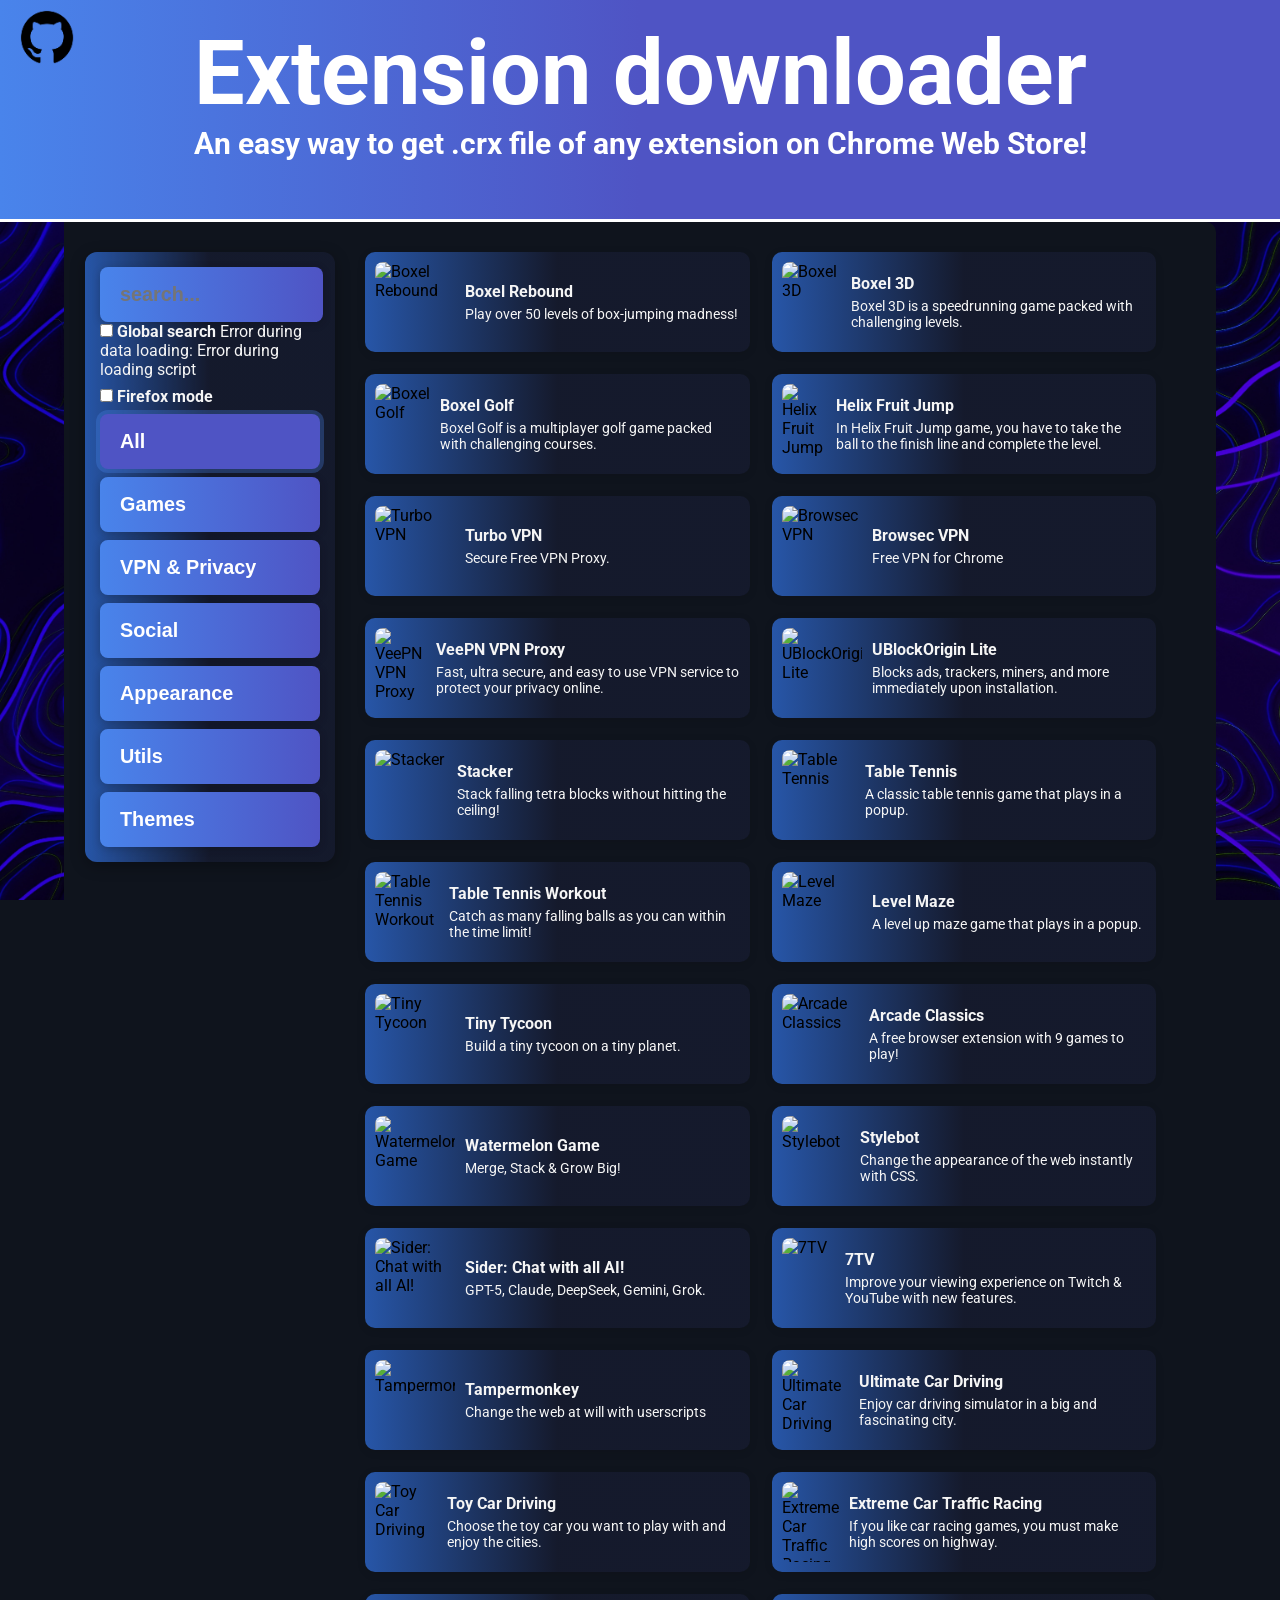
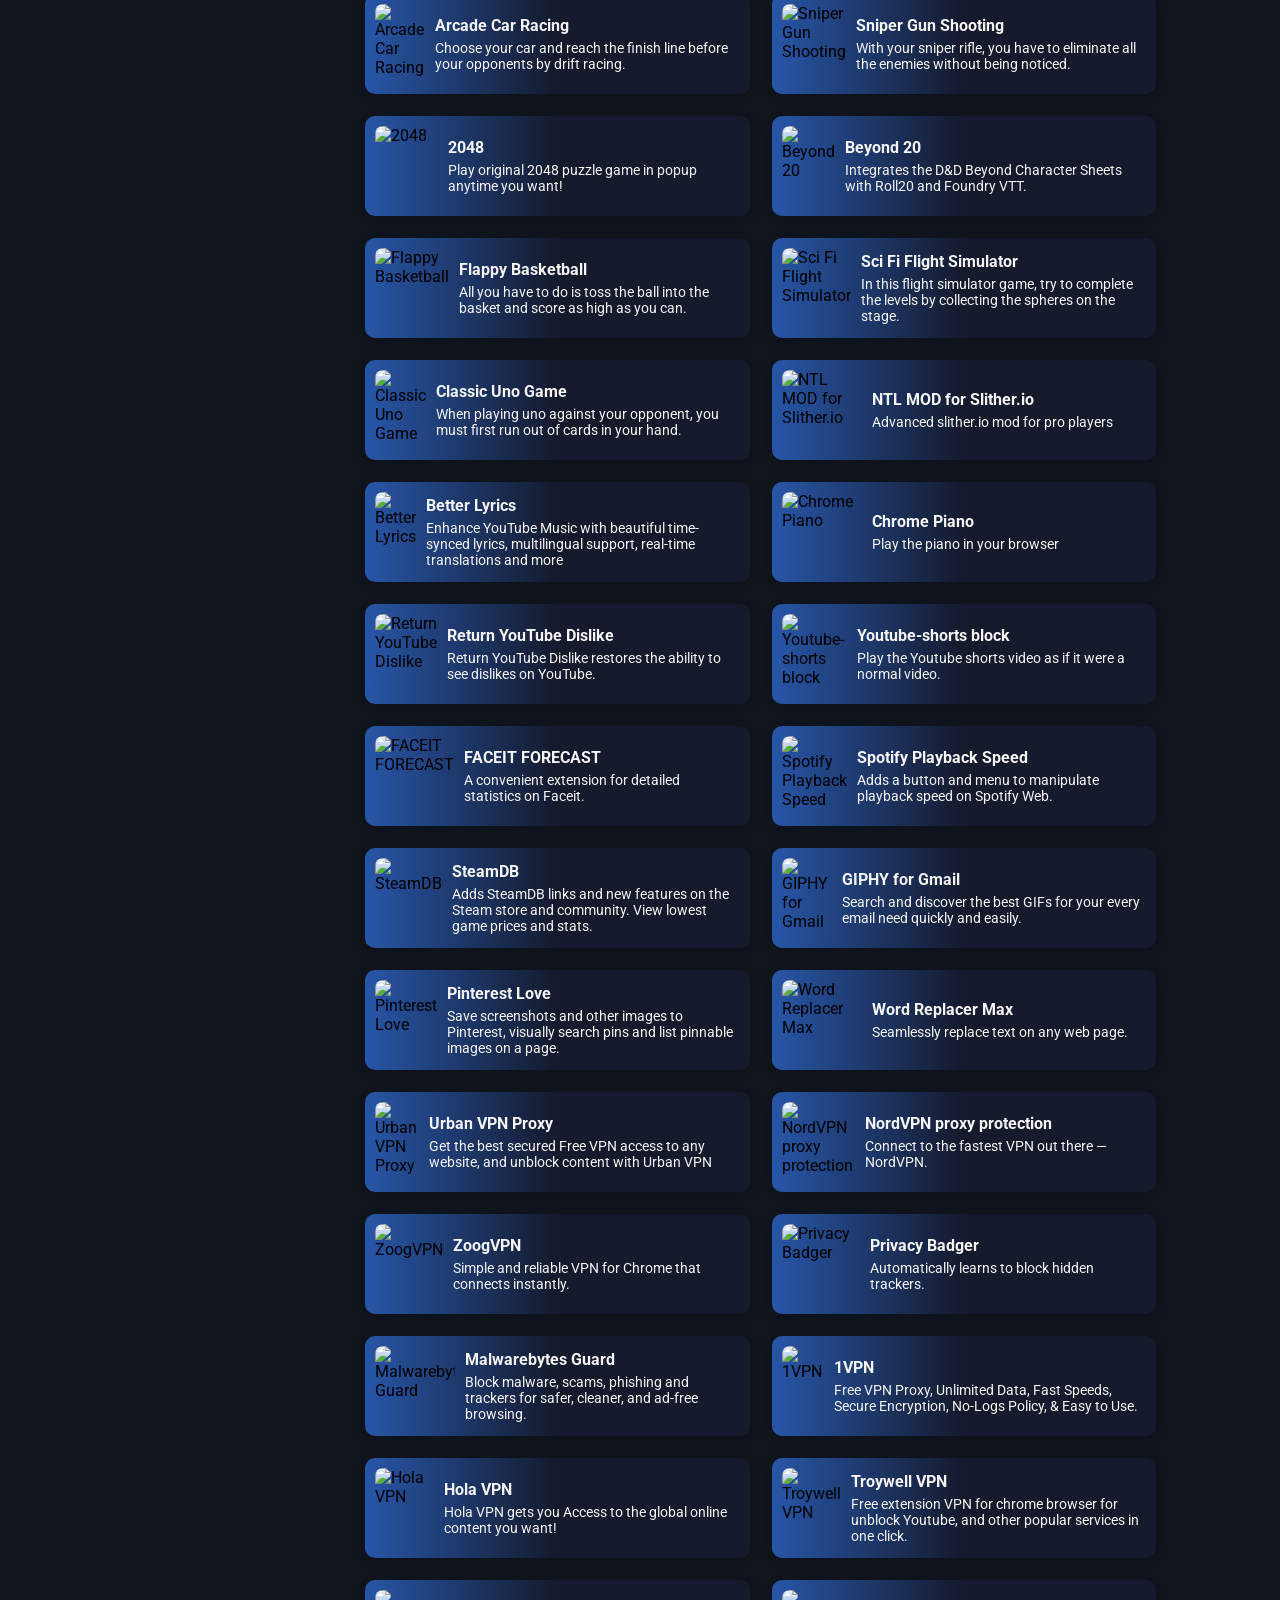
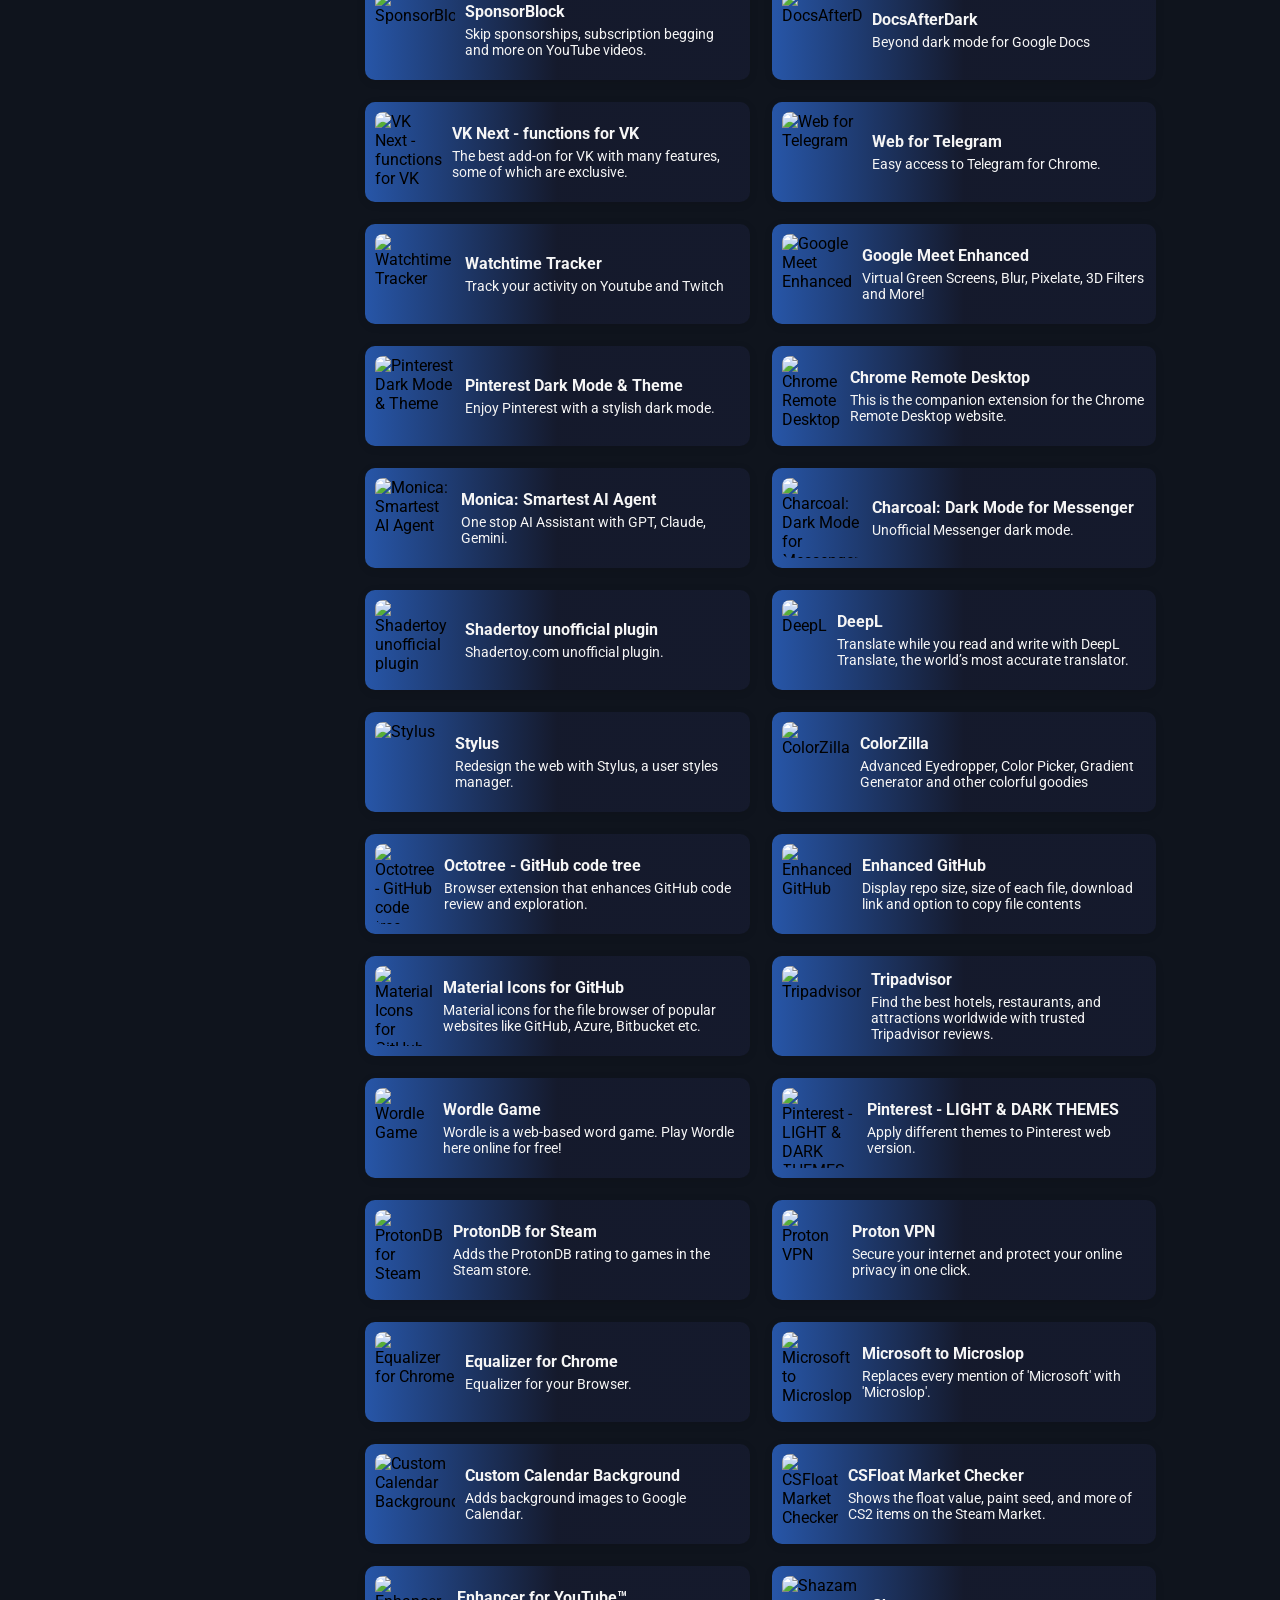
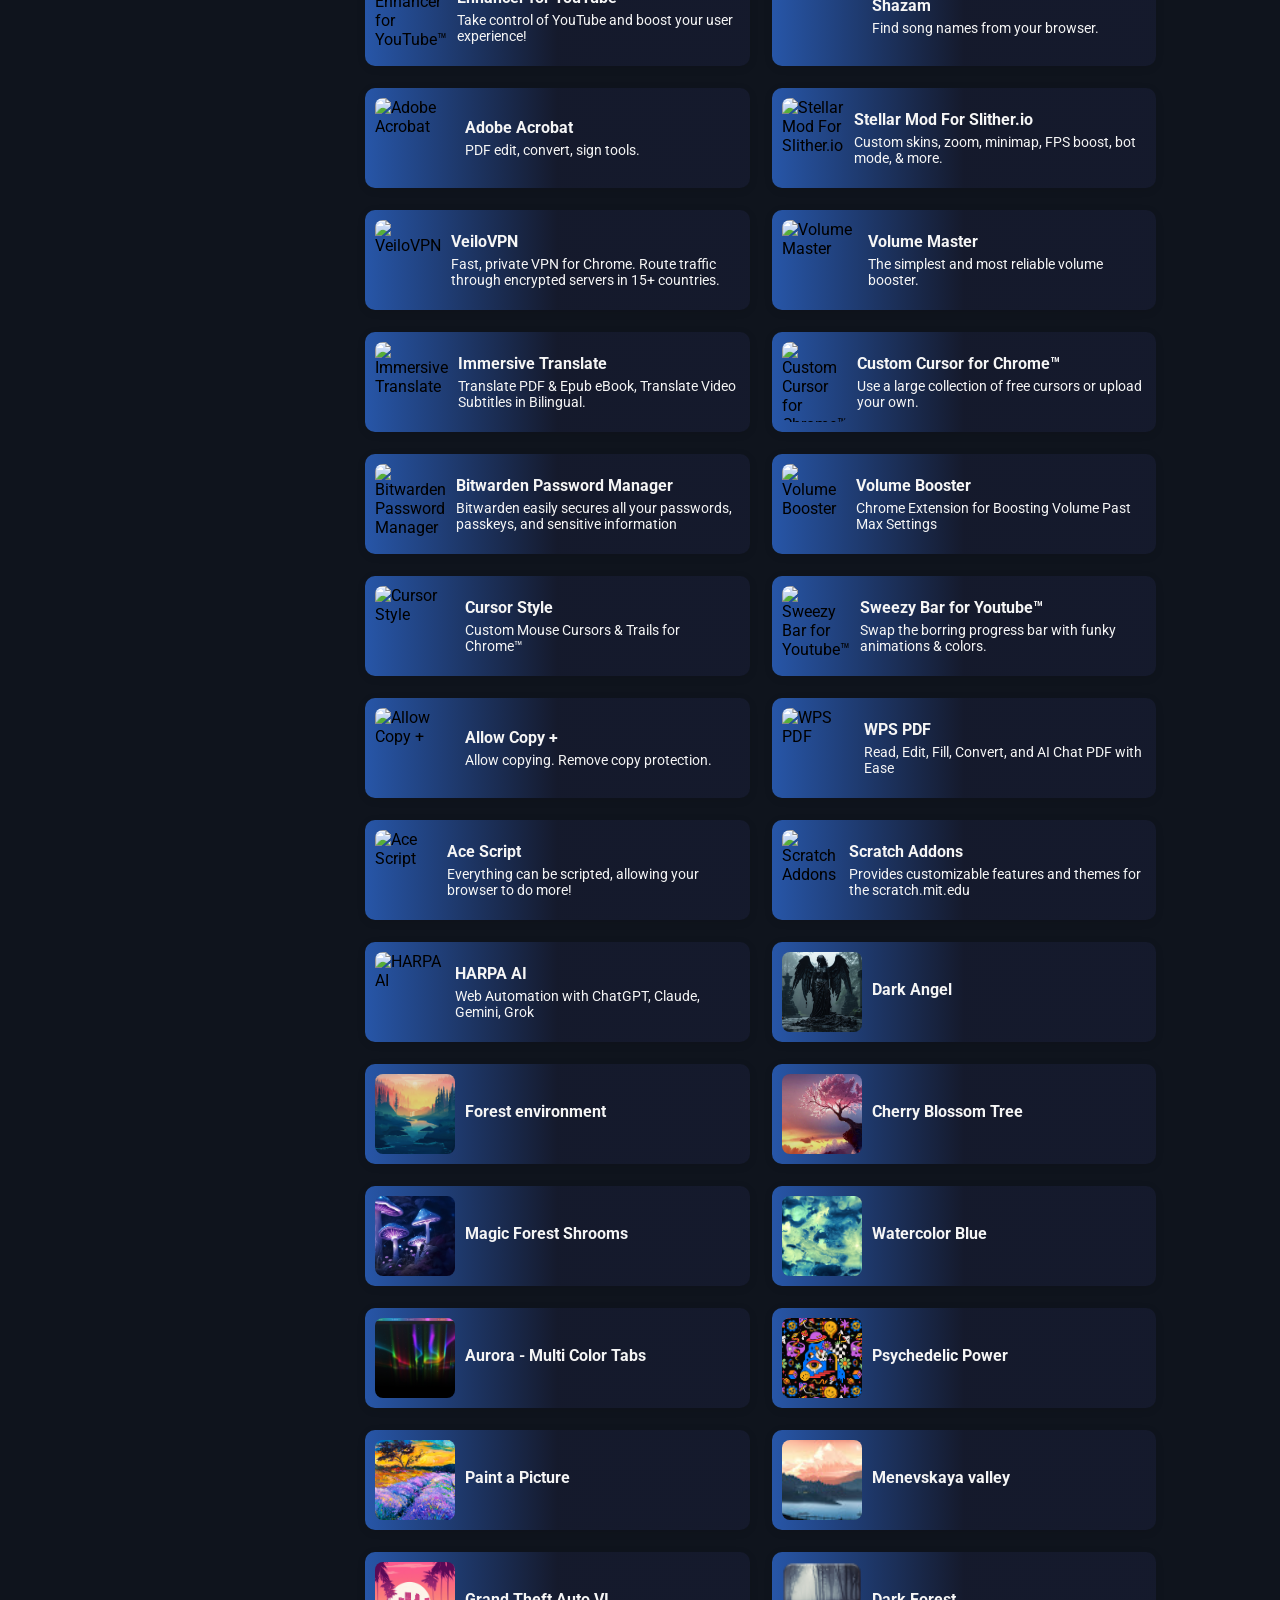
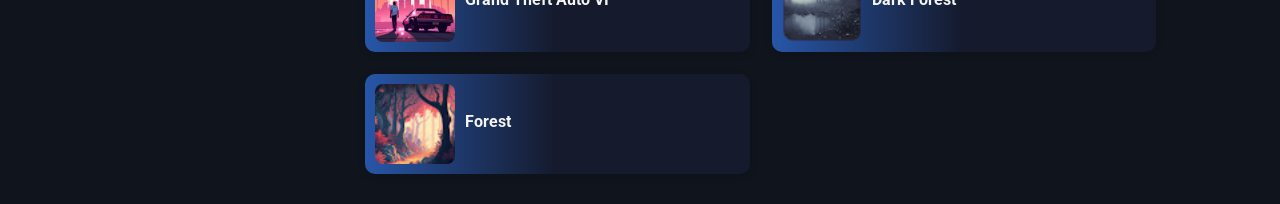
==== web_module/index.html @ 644112cf "Changes in website logic" ====
<!DOCTYPE html>
<html lang="en">
<head>
  <meta charset="UTF-8">
  <title>CRX Extension Downloader</title>
  <meta name="description" content="An easy way to get .crx file of any extension on Chrome Web Store!">
  <meta name="keywords" content="extensions,chrome,crx,.crx,crx3,crx file,crx files,download crx,chrome web store,chrome extension">
    <link rel="stylesheet" href="css/main.css">
  <meta name="viewport" content="width=device-width, initial-scale=1.0">
</head>
<body>

<div class="header">
    <h1>Extension downloader</h1>
    <h6>An easy way to get .crx file of any extension on Chrome Web Store!</h6>
</div>

<a href="https://github.com/Lutsic/crx-extension-downloader">
  <img src="img/github_icon.png" class="github_icon">
</a>
    

<div class="content">  
    <div class="extensions-container">
        <div class="sidebar">
        <div class="search-section">
        <input id="global-search-container" placeholder="search..." class="search_box">

        <div class="search-options">
            <label class="toggle-label">
                <input type="checkbox" id="global-toggle">
                <span class="toggle-text text1"><b>Global search</b></span>
                <span id="status" class="text1"><b>✕</b></span>
            </label>
        </div>
    </div>

    <div class="search-options">
    <label class="toggle-label">
        <input type="checkbox" id="firefox-toggle">
        <span class="toggle-text text1"><b>Firefox mode</b></span>
    </label>
    </div>

            <button class="filter-btn active" data-category="all">All</button>
            <button class="filter-btn" data-category="games">Games</button>
            <button class="filter-btn" data-category="vpn">VPN & Privacy</button>
            <button class="filter-btn" data-category="social">Social</button>
            <button class="filter-btn" data-category="ui">Appearance</button>
            <button class="filter-btn" data-category="utils">Utils</button>
            <button class="filter-btn" data-category="themes">Themes</button>
            
        </div>
        <div class="grid" id="extensions-grid"></div>
        <ul id="results" class="results"></ul> 
    </div>
</div>   

<script src="../data/extensions_ff.js"></script>
<script src="../data/extensions.js"></script>
<script src="js/main.js" defer></script>
</body>
</html>
---- web_module/css/main.css ----
@import url('https://fonts.googleapis.com/css2?family=Roboto:wght@400;700&display=swap');

* { 
margin: 0px;
padding: 0px;
} 

body {
    background-color: #0f141d;
    font-family: 'Roboto', sans-serif;
    background-image: url('../img/background.png'); 
    background-repeat: no-repeat; 
    background-size: cover; 
    background-position: center; 
    background-attachment: fixed; 
}

.header { 
color: white;
height: 22vh;
background: #4984eb;
background: linear-gradient(90deg,rgba(73, 132, 235, 1) 0%, rgba(79, 84, 196, 1) 50%);
padding-top: 21px;
padding-bottom: 0px;
text-align: center;
font-size: 5vh;
border-bottom: 3px solid white;
} 

.content {
    display: block;
    margin: 0 5%;
    padding: 20px;
    background: #0f141d;
    border-radius: 0 10px 10px 10px;
}

.github_icon {
height: 6vh;
width: 6vh;
position: absolute;
top: 10px;
left: 20px;
}

.text1 {
color: whitesmoke;
}

.results {
font-size: 3.5vh;
color: #4984eb;
color: linear-gradient(90deg,rgba(73, 132, 235, 1) 0%, rgba(79, 84, 196, 1) 50%);
position: relative;
display: flex;
flex-direction: column;
align-items: center;
text-align: left;
text-decoration: none;
}

a {
    color: #4984eb;
    color: linear-gradient(90deg,rgba(73, 132, 235, 1) 0%, rgba(79, 84, 196, 1) 50%); 
    text-decoration: none; 
}

.search_box { 
    width: 92%;
    padding: 16px 1px 16px 20px;
    background: linear-gradient(90deg, #4984eb, #4f54c4);
    color: white;
    border: none;
    border-radius: 8px;
    font-size: 2.2vh;
    font-weight: 700;
    text-align: left;
    cursor: pointer;
    transition: all 0.2s ease;
    box-shadow: 0 2px 8px rgba(0,0,0,0.2);
}

.tabs + .content {
    margin-top: 0;
}

.grid {
    display: grid;
    grid-template-columns: repeat(4, 1fr);
    gap: 18px;
    align-items: start;      
    align-content: start;
    padding-right: 10px;
    background: none;
}

.tile {
    display: flex;
    background: #2756a8;
    background: linear-gradient(90deg,rgba(39, 86, 168, 1) 0%, rgba(79, 84, 196, 0.09) 50%);
    border-radius: 10px;
    padding: 10px;
    box-shadow: 0 2px 8px rgba(0,0,0,0.1);
    align-items: center;
}

.tile img {
    width: 80px;
    height: 80px;
    object-fit: cover;
    border-radius: 8px;
    margin-right: 10px;
}

.text {
    display: flex;
    flex-direction: column;
    color: whitesmoke
}

.title {
    font-weight: bold;
    margin-bottom: 5px;
    color: whitesmoke
}

.desc {
    font-size: 14px;
    color: whitesmoke
}

.tile-link {
    text-decoration: none;
    color: inherit;
}

.tile-link:hover .tile {
    transform: scale(1.02);
    transition: 0.2s;
    box-shadow: 0 4px 12px rgba(0,0,0,0.15);
    box-shadow: 0 1px 2px #0000004d,0 8px 30px #3b82f659;
}

.extensions-container {
    display: flex;
    gap: 30px;
    padding: 10px 0;
}

.sidebar {
    width: 220px;
    background: #2756a8;
    background: linear-gradient(90deg,rgba(39, 86, 168, 1) 0%, rgba(79, 84, 196, 0.09) 50%);
    border-radius: 12px;
    padding: 15px;
    margin-left: 1px;
    height: fit-content;
    position: sticky;
    top: 20px;
    box-shadow: 0 4px 15px rgba(0, 0, 0, 0.3);
    display: flex;
    flex-direction: column;
    gap: 8px;
}

.filter-btn {
    width: 100%;
    padding: 16px 20px;
    background: linear-gradient(90deg, #4984eb, #4f54c4);
    color: white;
    border: none;
    border-radius: 8px;
    font-size: 2.2vh;
    font-weight: 700;
    text-align: left;
    cursor: pointer;
    transition: all 0.2s ease;
    box-shadow: 0 2px 8px rgba(0,0,0,0.2);
}

.filter-btn:hover {
    transform: translateX(6px);
    background: #3a7cd1;
}

.filter-btn.active {
    background: #4f54c4;
    box-shadow: 0 0 0 4px rgba(73, 132, 235, 0.3);
}

.tile {
    transition: all 0.25s cubic-bezier(0.4, 0, 0.2, 1);
}

.tile:hover {
    transform: scale(1.04);
    box-shadow: 0 10px 25px rgba(73, 132, 235, 0.4) !important;
}

.grid {
    flex: 1;
    display: grid;
    grid-template-columns: repeat(auto-fill, minmax(280px, 1fr));
    gap: 22px;
}
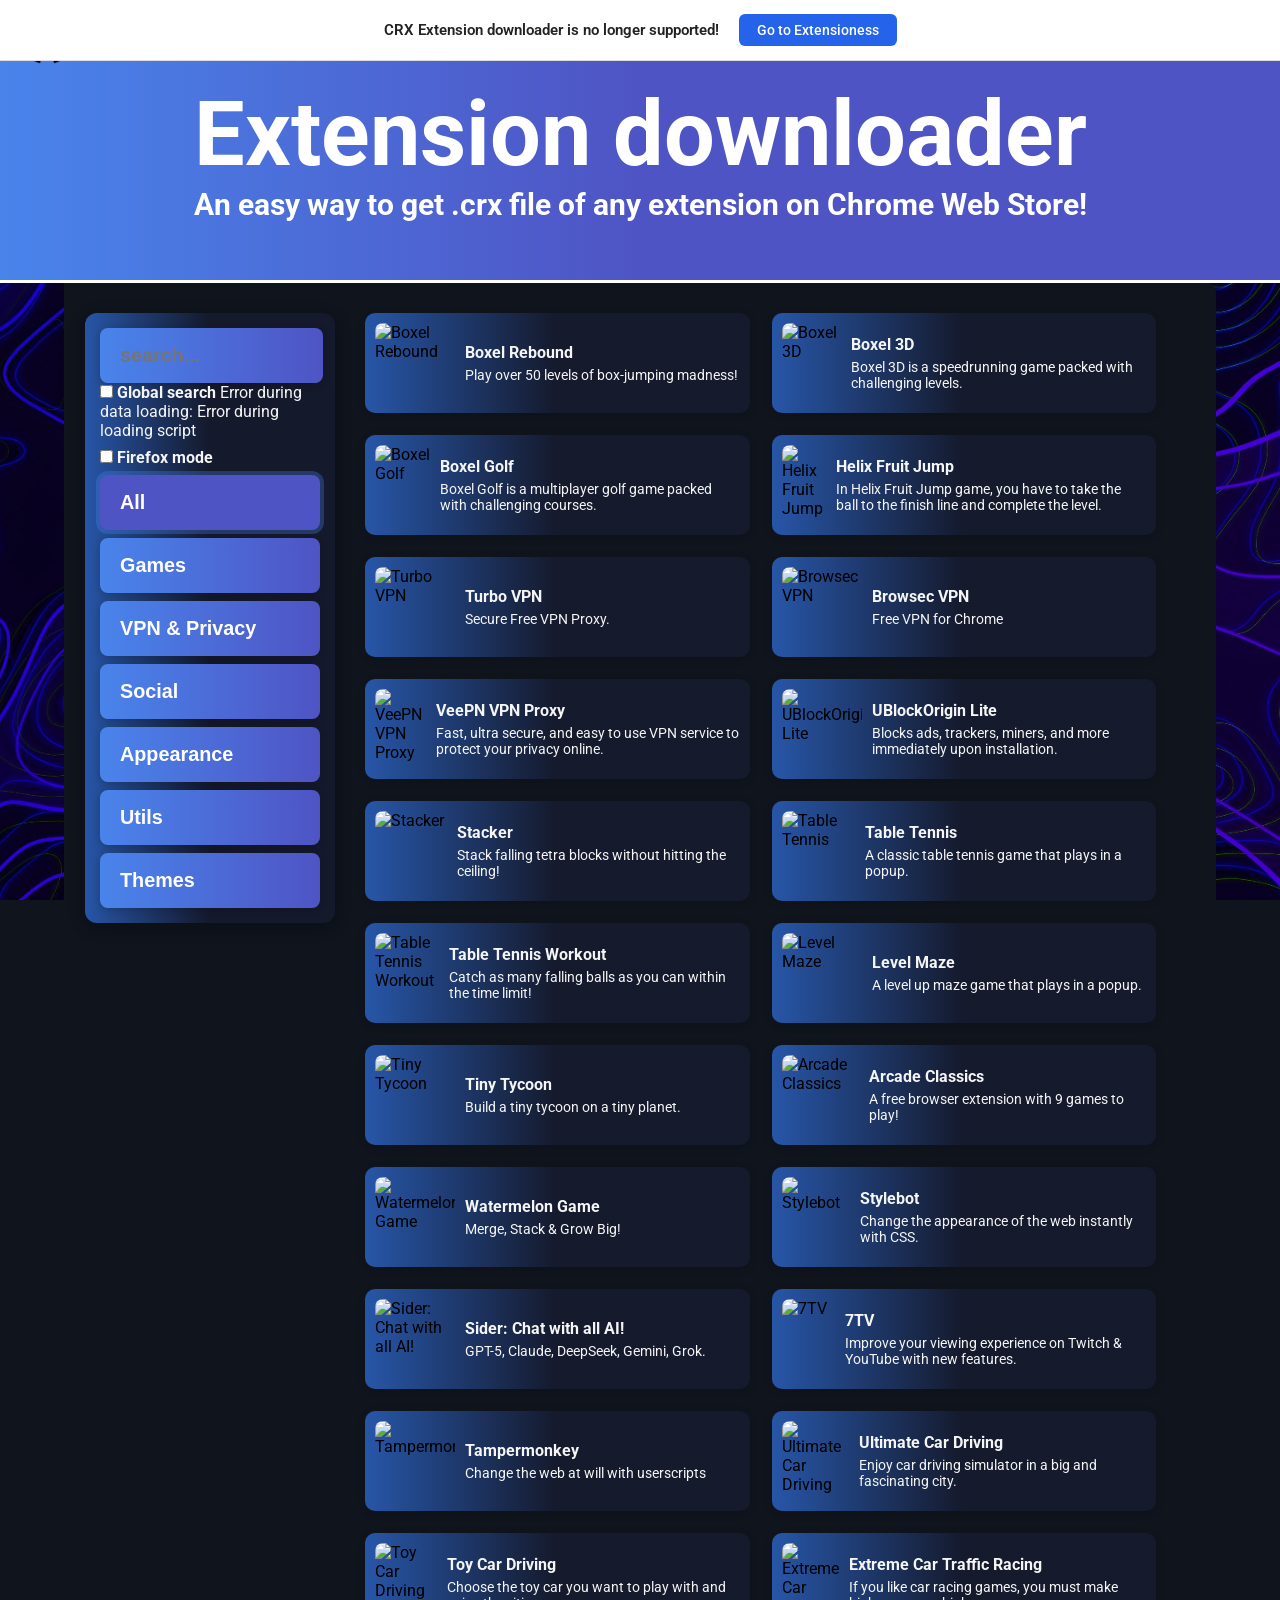
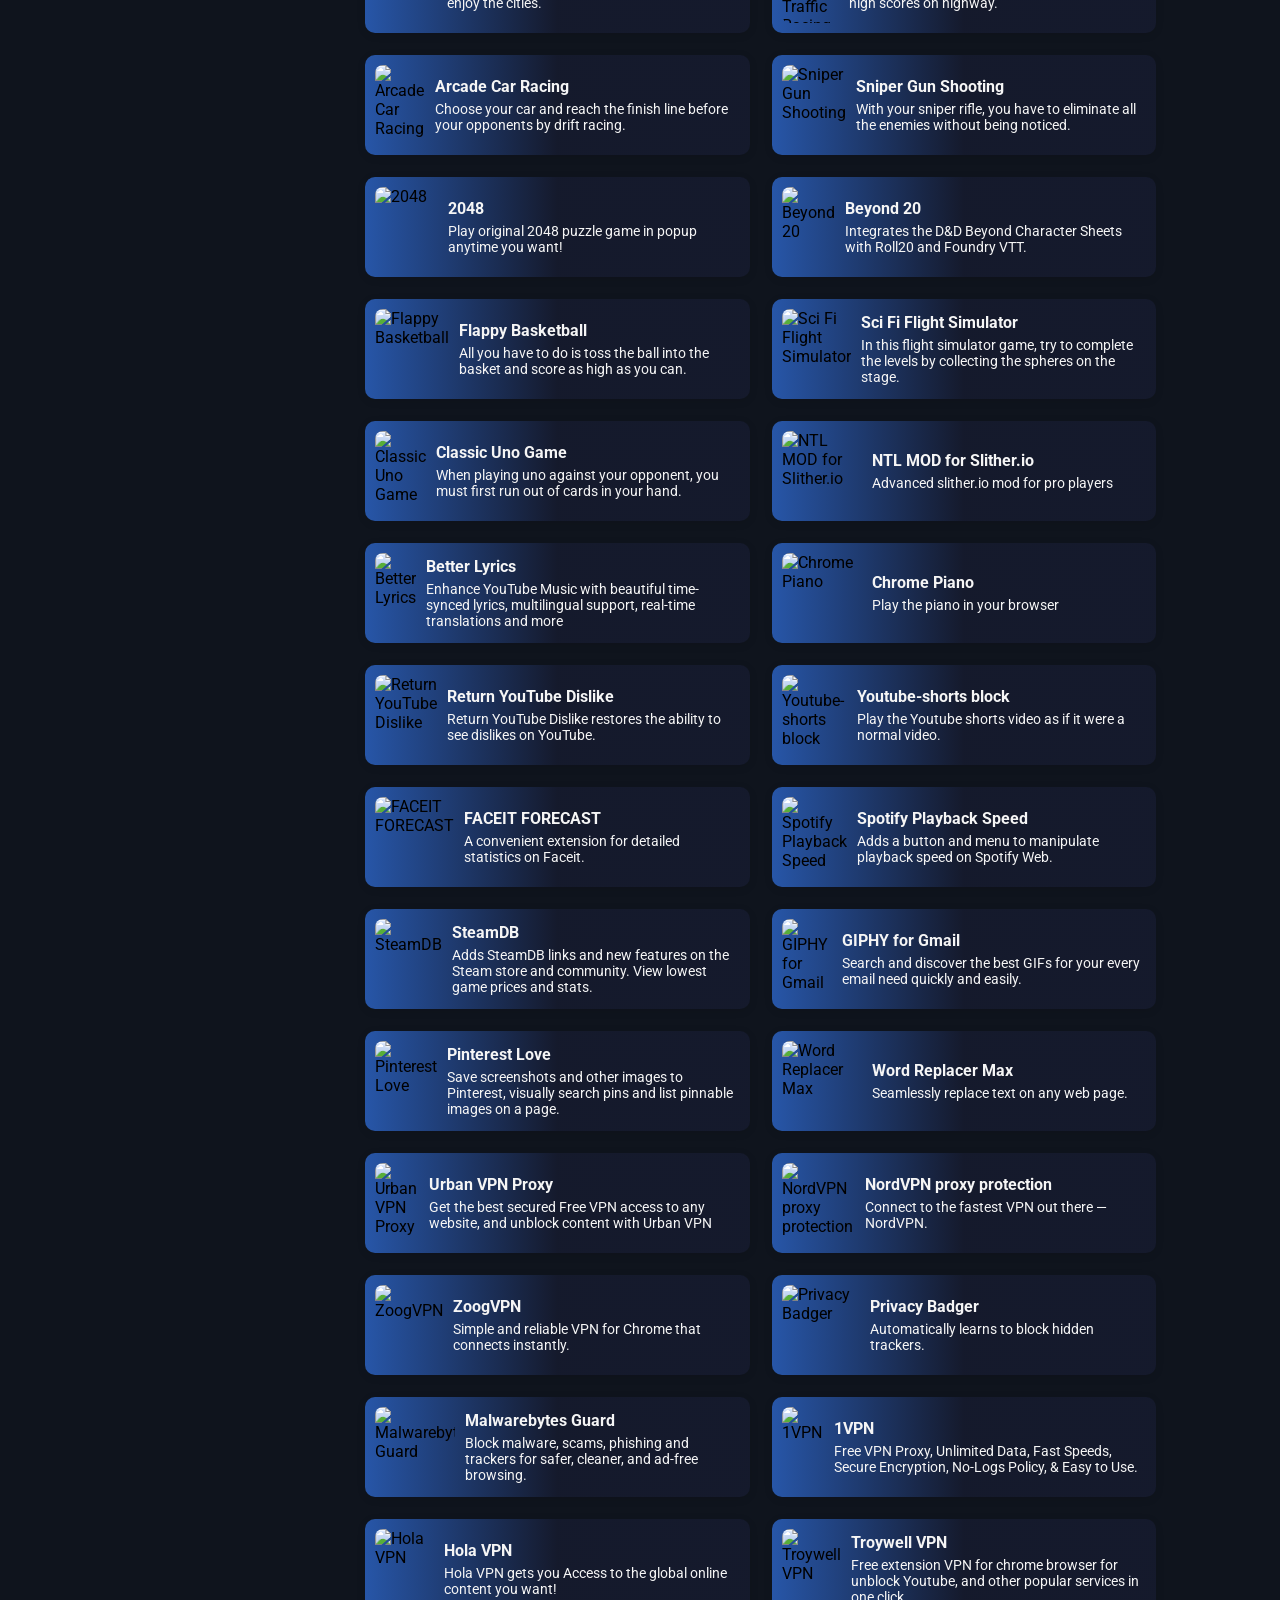
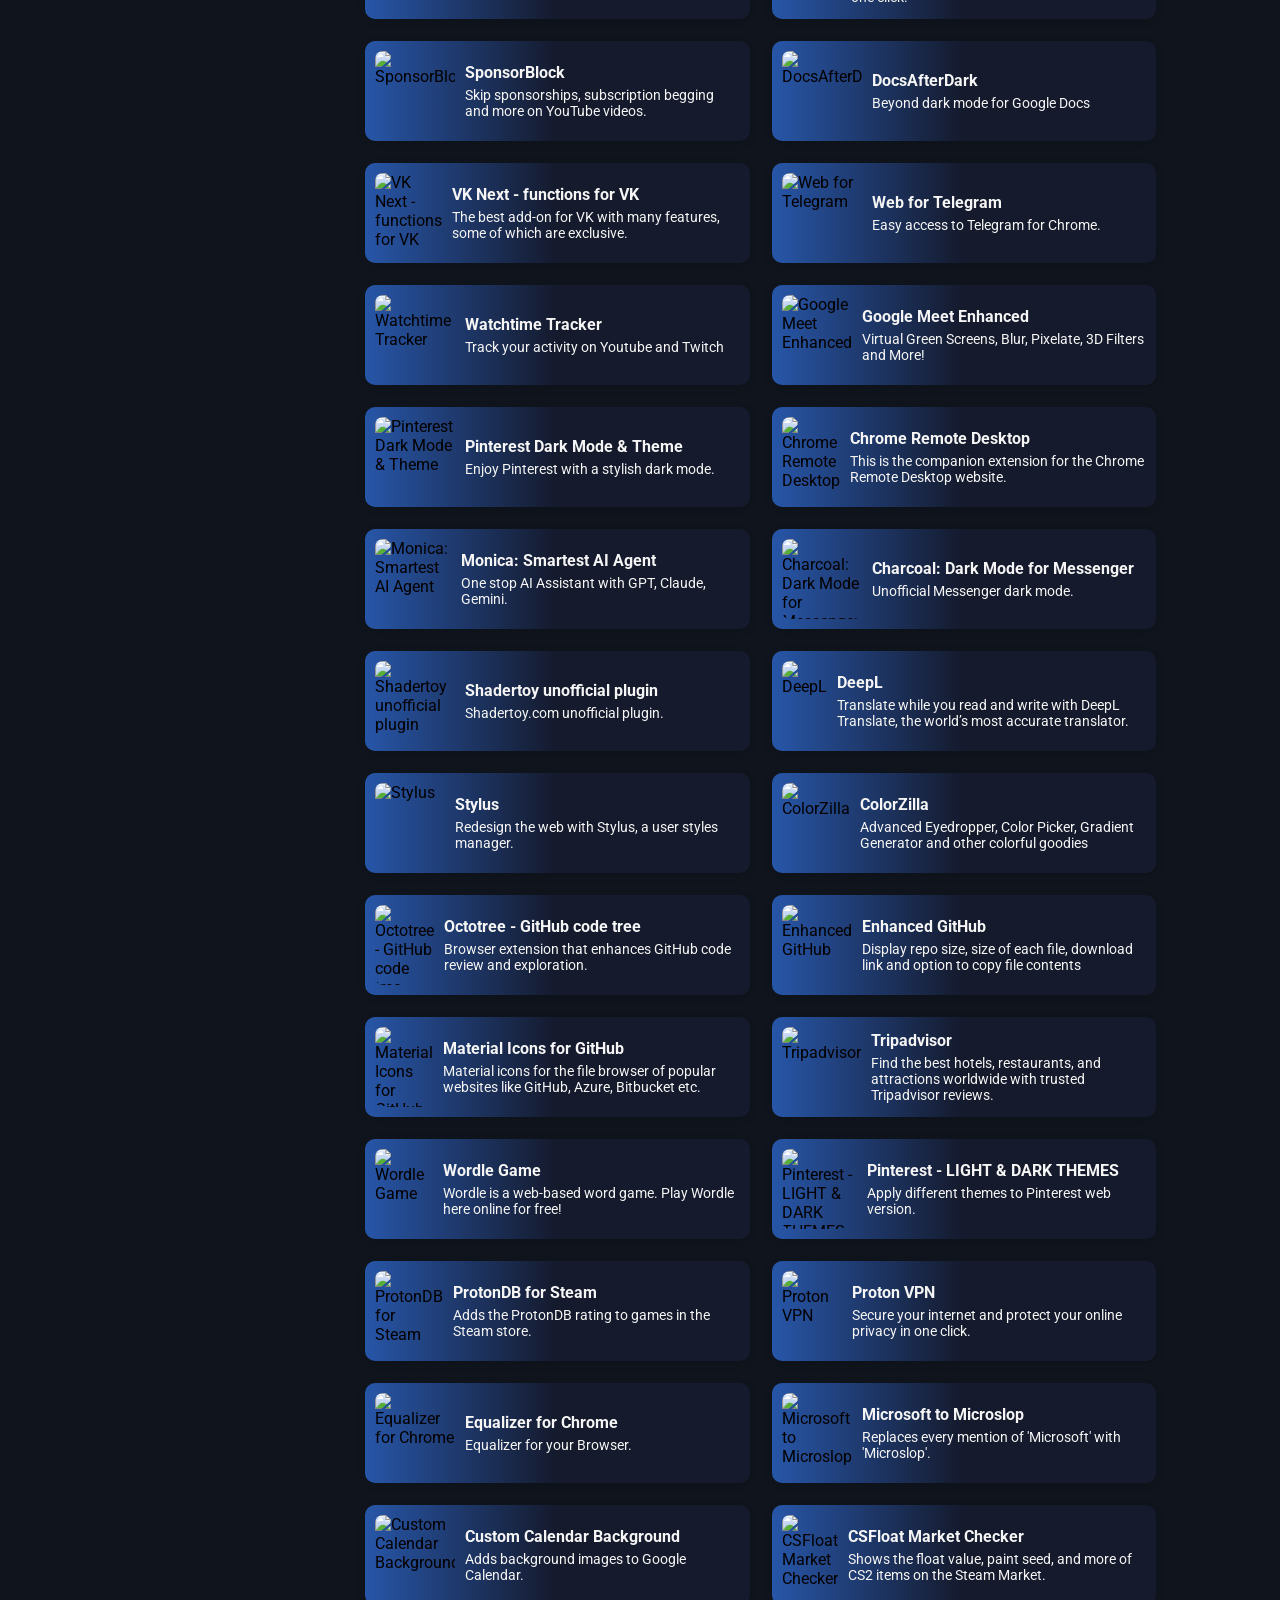
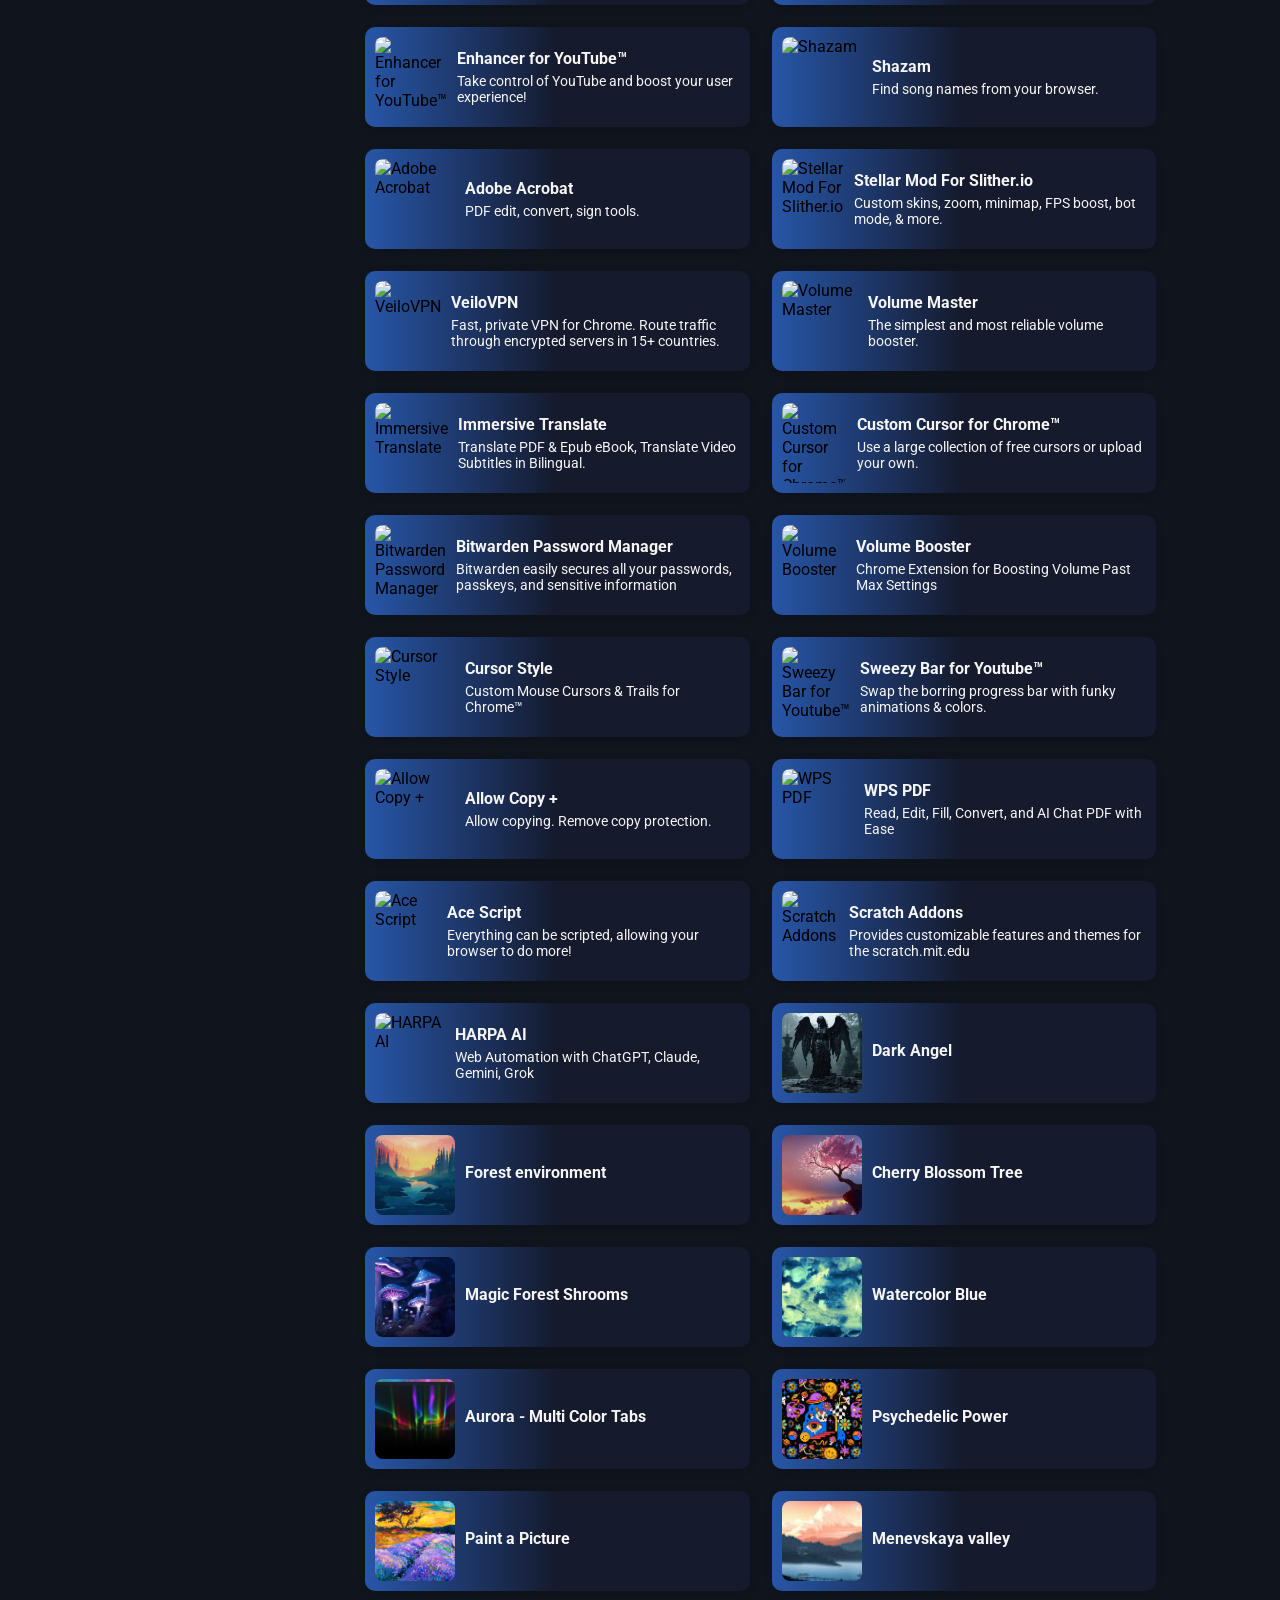
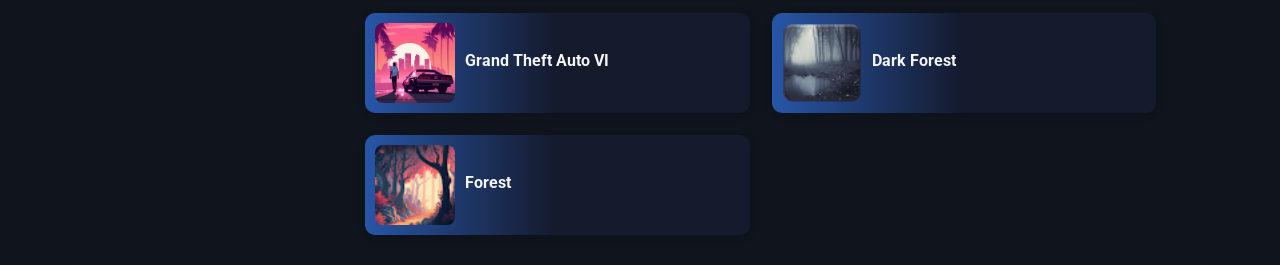
==== commit da5e3ec6: "Added banner" ====
--- a/web_module/index.html
+++ b/web_module/index.html
@@ -9,6 +9,13 @@
   <meta name="viewport" content="width=device-width, initial-scale=1.0">
 </head>
 <body>
+
+<div style="background: white; color: #222; text-align: center; padding: 14px 20px; font-family: -apple-system, BlinkMacSystemFont, 'Segoe UI', Roboto, Helvetica, Arial, sans-serif; border-bottom: 1px solid #ddd; position: relative; z-index: 1000;">
+  <div style="max-width: 900px; margin: 0 auto; display: flex; flex-wrap: wrap; align-items: center; justify-content: center; gap: 12px 20px;">
+    <span style="font-size: 15px; font-weight: 600;">CRX Extension downloader is no longer supported!</span>
+    <a href="https://lutsic.github.io/extensioness/" target="_blank" rel="noopener" style="display: inline-block; background: #2563eb; color: white; text-decoration: none; padding: 8px 18px; border-radius: 6px; font-size: 14px; font-weight: 500;">Go to Extensioness</a>
+  </div>
+</div>
 
 <div class="header">
     <h1>Extension downloader</h1>
